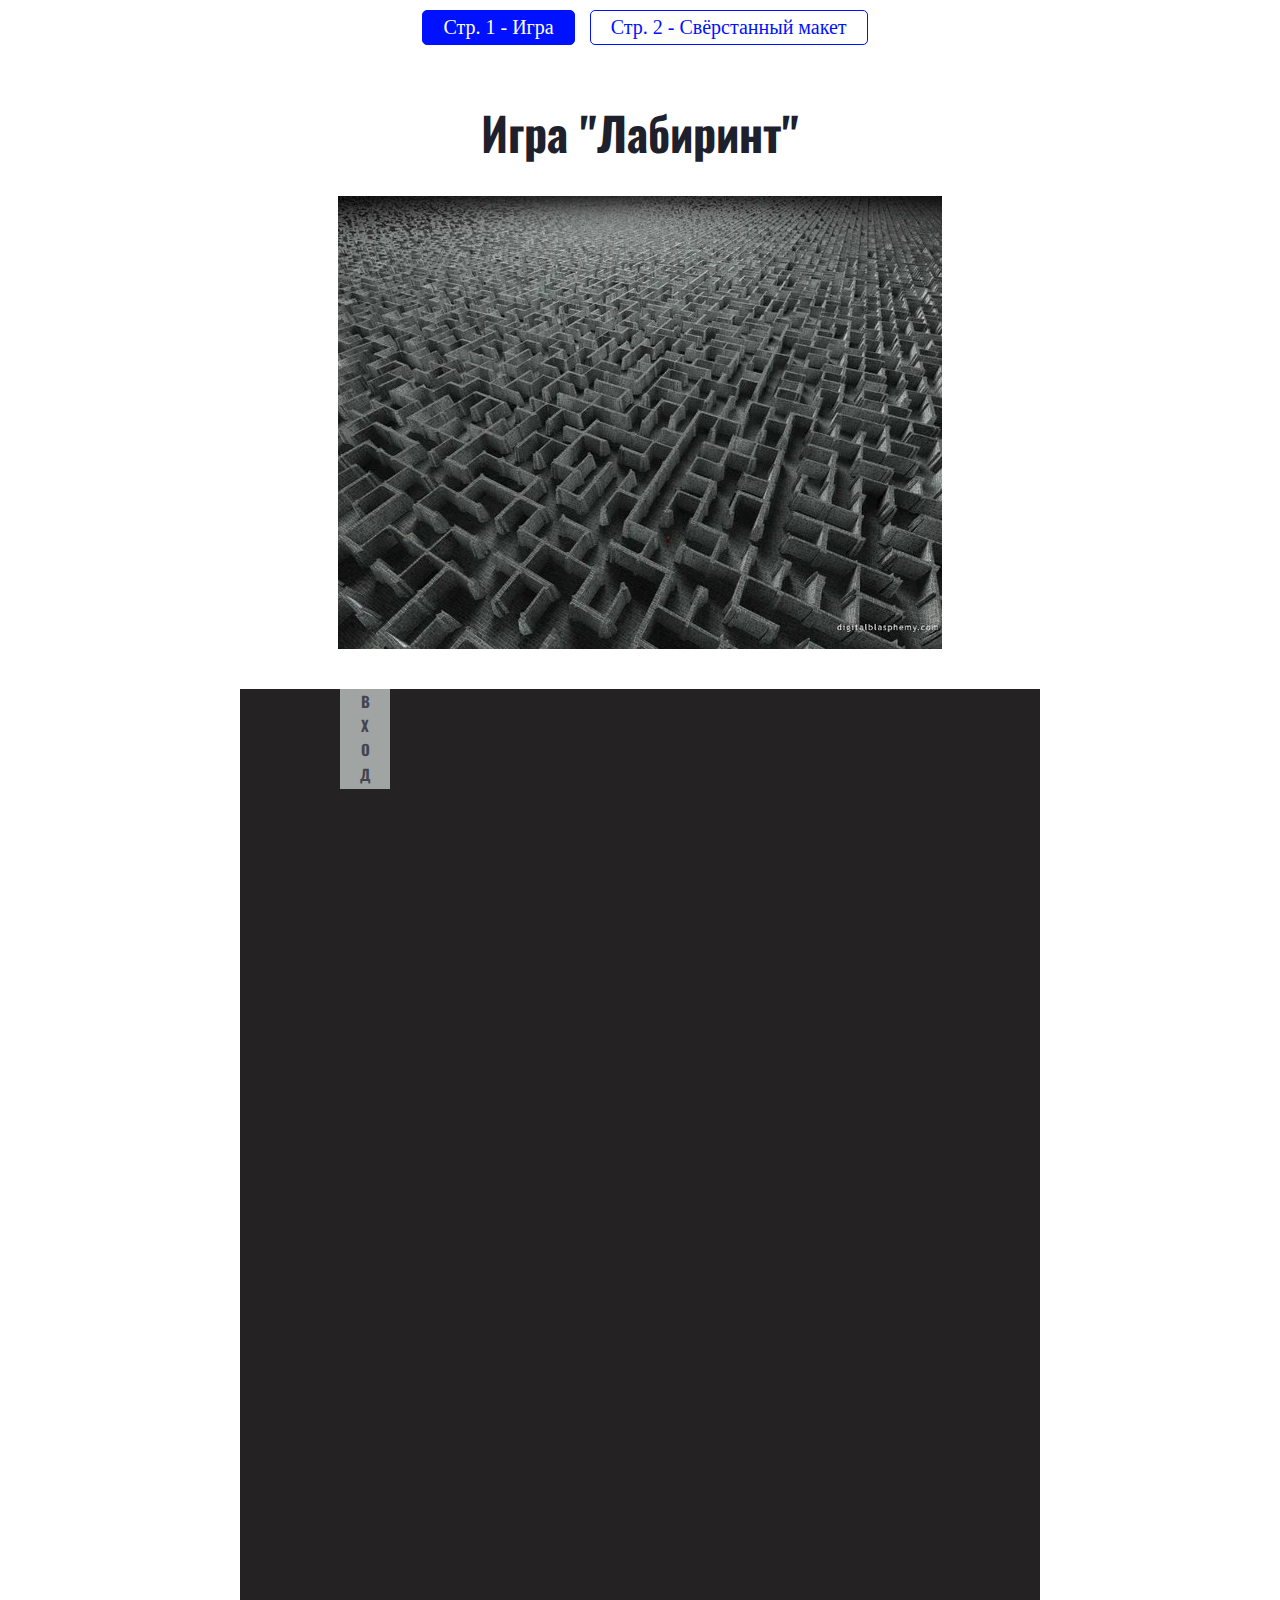
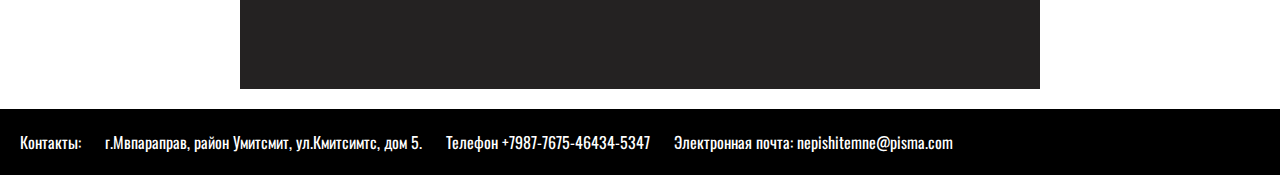
==== index.html @ cc45df3c "Add files via upload" ====
<!DOCTYPE html>
<html lang="zxx">
<!-- Почему-то валидатор не принимает lang="ru". Не разобрался почему. -->

<head>
    <meta charset="UTF-8">
    <meta http-equiv="X-UA-Compatible" content="IE=edge">
    <meta name="viewport" content="width=device-width, initial-scale=1.0">
    <link rel="stylesheet" href="css/style.css">
    <!-- font-family: 'Oswald', sans-serif; -->
    <link rel="preconnect" href="https://fonts.googleapis.com">
    <link rel="preconnect" href="https://fonts.gstatic.com" crossorigin>
    <link href="https://fonts.googleapis.com/css2?family=Oswald:wght@400;700&display=swap" rel="stylesheet">
    <title>Статья</title>
</head>

<body>
    <div class="wrapper">
        <div class="container-page1" id="start">
            <header>
                <nav>
                    <ul>
                        <li class="nav-li-selected">Стр. 1 - Игра</li>
                        <li><a class="nav-li" href="layout.html">Стр. 2 - Свёрстанный макет</a></li>
                    </ul>
                </nav>
                <div class="title-page-1">
                    <h1 class="h1-page-1">Игра "Лабиринт"</h1>
                    <div class="img">
                        <picture>
                            <source srcset="img/title.webp" type="image/webp">
                            <img src="img/title.jfif" alt="лабиринт">
                        </picture>
                    </div>
                </div>
            </header>
            <main class="main-page-1">
                <div class="game-box">
                    <div class="corridor-1">В<br>Х<br>О<br>Д</div>
                    <div class="corridor-2"></div>
                    <div class="corridor-3"></div>
                    <div class="corridor-4"></div>
                    <div class="corridor-5"></div>
                    <div class="corridor-6"></div>
                    <div class="corridor-7"></div>
                    <div class="corridor-8"></div>
                    <div class="corridor-9"></div>
                    <div class="corridor-10"></div>
                    <div class="corridor-11"><p>Победа!!!</p></div>
                </div>
            </main>
        </div>
        <footer>
            <p>Контакты: </p>
            <p>г.Мвпараправ, район Умитсмит, ул.Кмитсимтс, дом 5.</p>
            <p>Телефон <a href="tel:+79877675464345347">+7987-7675-46434-5347</a></p>
            <p>Электронная почта: <a href="mailto:nepishitemne@pisma.com">nepishitemne@pisma.com</a></p>
        </footer>
    </div>
</body>

</html>
---- css/style.css ----
/* Подключаем шрифты*/
@import url("https://fonts.googleapis.com/css2?family=Lato:wght@400;700;900&display=swap");
@import url("https://fonts.googleapis.com/css2?family=Taviraj&display=swap");

@import "null.css";

/* Подключаем шрифт font-family: 'Circular Std' */
@font-face {
	font-family: "Pangolin";
	src: url("../fonts/Pangolin-Regular.woff2") format("woff2"), url("../fonts/Pangolin-Regular.woff") format("woff");
	font-weight: 400;
	font-style: normal;
}

body {
	font-family: "Oswald", sans-serif;
	font-size: 16px;
	font-style: normal;
	font-weight: 400;
	line-height: 1.63;
	text-align: left;
	color: #424551;
}

.wrapper {
	min-height: 100%;
	overflow: hidden;
}

.container-page1 {
	padding: 10px;
	min-width: 820px;
	margin: 0 auto;
}

img {
	max-width: 100%;
}

nav {
	font-family: "Times New Roman";
	text-align: center;
	color: #0011ff;
	font-size: 20px;
	margin: 0 0 40px 0;
}

nav > ul > li {
	display: inline-block;
}
li.nav-li-selected {
	color: #ffffff;
	background: #0011ff;
	white-space: nowrap;
}
nav > ul > li.nav-li-selected,
nav > ul > li > a {
	display: inline-block;
	border: 1px solid #0011ff;
	border-radius: 5px;
	padding: 0 20px;
	margin: 0 0 10px 10px;
	white-space: nowrap;
}
nav > ul > li.nav-li-selected:hover,
nav > ul > li > a:hover {
	border: 1px solid #00eeff;
}
nav > ul > li.nav-li-selected:active,
nav > ul > li > a:active {
	border: 1px solid #00eeff;
	color: #000000;
	background: #00eeff;
}

.title-page-1 {
	text-align: center;
	margin: 0 0 30px 0;
}
.title-page-1:hover {
	background: url(../img/horor.jpg) 50% / 100% no-repeat;
	color: #fff;
}
.title-page-1:active {
	background: url(../img/horor.jpg) repeat;
}

.title-page-1 > h1 {
	margin: 0 0 26px 0;
	font-size: 46px;
	font-weight: 900;
	color: #1e212c;
}
.title-page-1 > h1:hover {
	opacity: 0.8;
	color: #fff;
}
.title-page-1:hover img {
	opacity: 0.3;
}
.main-page-1 > h2 {
	text-decoration: overline;
	font-size: 20px;
	margin: 0 0 10px 0;
	font-weight: 700;
}
.main-page-1 > p {
	margin: 0 0 20px 0;
}

.main-page-1 {
	padding: 10px;
}

.game-box {
	background: #242222;
	width: 800px;
	height: 1000px;
	margin: 0 auto;
}
.corridor-1 {
	width: 50px;
	height: 100px;
	margin: 0 0 0 100px;
	background: #A0A5A3;
	text-align: center;
	font-size: 15px;
	font-weight: 900;
}
.corridor-2 {
	width: 300px;
	height: 40px;
	margin: -2px 0 0 100px;
	visibility: hidden;
}
.corridor-3 {
	width: 30px;
	height: 250px;
	margin: 0 0 0 370px;
	visibility: hidden;
}
.corridor-4 {
	width: 250px;
	height: 25px;
	margin: 0 0 0 370px;
	visibility: hidden;
}
.corridor-5 {
	width: 23px;
	height: 200px;
	margin: -225px 0 0 597px;
	visibility: hidden;
}
.corridor-6 {
	width: 100px;
	height: 21px;
	margin: -221px 0 0 597px;
	visibility: hidden;
}
.corridor-7 {
	width: 19px;
	height: 400px;
	margin: 0 0 0 678px;
	visibility: hidden;
}
.corridor-8 {
	width: 500px;
	height: 17px;
	margin: 0 0 0 197px;
	visibility: hidden;
}
.corridor-9 {
	width: 17px;
	height: 270px;
	margin: 0 0 0 197px;
	visibility: hidden;
}
.corridor-10 {
	width: 300px;
	height: 17px;
	margin: 0 0 0 197px;
	visibility: hidden;
}
.corridor-11 {
	width: 200px;
	height: 150px;
	margin: -80px 0 0 497px;
	visibility: hidden;
}
.corridor-11 p {
	padding: 40px;
	text-align: center;
	font-size: 40px;
	visibility: hidden;
	background: #60e0ad;
}
.corridor-11:hover {
	background: #60e0ad;
	visibility: visible;
}
.corridor-11:hover p {
	visibility: visible;
	background: #60e0ad;
}

[class*="corridor-"]:hover,
[class*="corridor-"]:hover + div {
	visibility:visible;
	background: #A0A5A3;
}

footer {
	padding: 20px;
	background: #000;
	color: #fff;
}
footer > p {
	display: inline-block;
	margin: 0 20px 0 0;
	white-space: nowrap;
}

/* Стили для страницы №2 (макет) */

.container-page2 {
	font-family: "Lato", sans-serif;
	font-style: normal;
	font-weight: 400;
	font-size: 16px;
	line-height: 1.6;
	padding: 10px;
	min-width: 600px;
	max-width: 830px;
	margin: 0 auto;
}

.header-box {
	margin: 0 0 60px 0;
}

.header-box-article-hr-recruting {
	margin: 0 0 12px 0;
}

.header-box-article {
	display: inline-block;
	color: #424551;
	white-space: nowrap;
	background: url(../img/sheet.svg) 0 5px no-repeat;
	padding: 0 0 0 24px;
	margin: 0 12px 0 0;
}

.header-box-hr-recruting {
	display: inline-block;
	font-weight: 700;
	color: #ff3f3a;
	white-space: nowrap;
	background: url(../img/divider.svg) 0 5px no-repeat;
	padding: 0 0 0 15px;
}

.header-box-title {
	font-weight: 900;
	font-size: 46px;
	line-height: 1.3;
	color: #1e212c;
	margin: 0 0 26px 0;
}

.header-box-date-time-share {
	margin: 0 0 40px 0;
}

.header-box-date-time {
	display: inline-block;
	text-align: left;
	width: 49.7%;
}

.header-box-date {
	color: #787a80;
	display: inline-block;
	white-space: nowrap;
	background: url(../img/calendar.svg) 0 5px no-repeat;
	padding: 0 0 0 25px;
	margin: 0 24px 0 0;
}

.header-box-time {
	color: #787a80;
	display: inline-block;
	white-space: nowrap;
	background: url(../img/clock.svg) 0 5px no-repeat;
	padding: 0 0 0 25px;
}

.div-share {
	display: inline-block;
	text-align: right;
	width: 49.7%;
	white-space: nowrap;
}

.share {
	display: inline-block;
	font-weight: 700;
	color: #1e212c;
}

.div-share > a {
	display: inline-block;
	margin: 0 0 0 12px;
}

.div-share > a > img.icon {
	display: inline-block;
	padding: 2px 0 0 0;
}

.container-page2 > main > p {
	margin: 0 0 24px 0;
}

.container-page2 > main > p:nth-of-type(3) {
	margin: 0 0 48px 0;
}

.container-page2 > main > p:last-of-type {
	margin: 0 0 63px 0;
}

.text700-1 {
	font-weight: 700;
	font-size: 20px;
	line-height: 1.5;
	color: #1e212c;
}

.container-page2 > main > p.text700-2 {
	padding: 0 0 0 58px;
	margin: 0 0 48px 0;
	font-weight: 700;
	font-size: 20px;
	line-height: 1.5;
	color: #1e212c;
	background: url(../img/quotes.svg) 0 0 / 28px 20px no-repeat;
}

.container-page2 > main > ul.list {
	margin: 0 0 24px 0;
}

.container-page2 > main > ul.list > li.list-li {
	padding: 0 0 0 32px;
	background: url(../img/check.svg) 0 6px / 16px no-repeat;
}

li.list-li:not(:last-of-type) {
	margin-bottom: 4px;
}
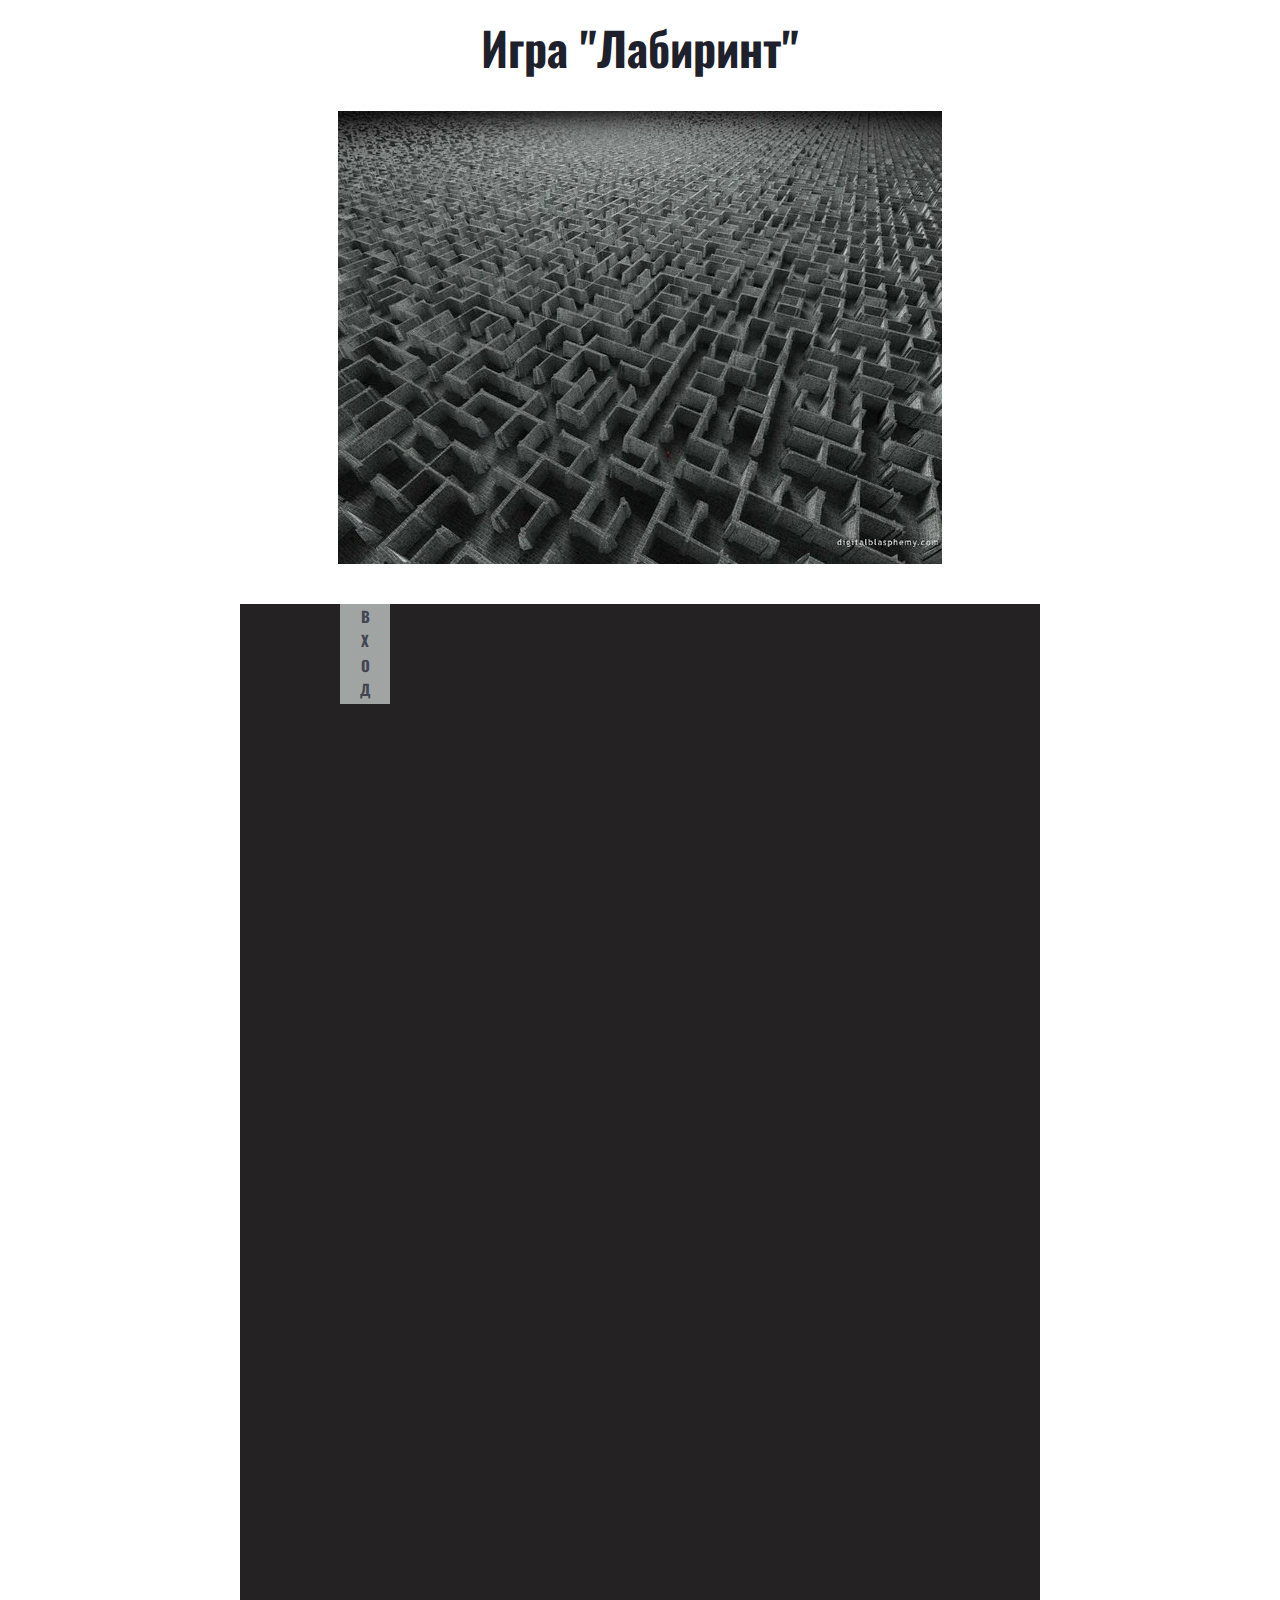
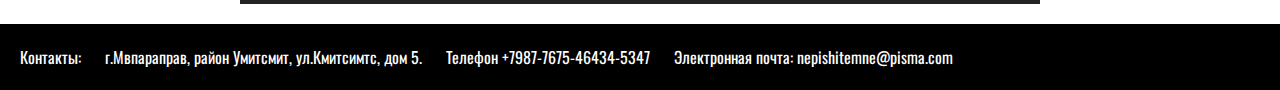
==== commit 7686af50: "Update index.html" ====
--- a/index.html
+++ b/index.html
@@ -7,7 +7,6 @@
     <meta http-equiv="X-UA-Compatible" content="IE=edge">
     <meta name="viewport" content="width=device-width, initial-scale=1.0">
     <link rel="stylesheet" href="css/style.css">
-    <!-- font-family: 'Oswald', sans-serif; -->
     <link rel="preconnect" href="https://fonts.googleapis.com">
     <link rel="preconnect" href="https://fonts.gstatic.com" crossorigin>
     <link href="https://fonts.googleapis.com/css2?family=Oswald:wght@400;700&display=swap" rel="stylesheet">
@@ -18,12 +17,6 @@
     <div class="wrapper">
         <div class="container-page1" id="start">
             <header>
-                <nav>
-                    <ul>
-                        <li class="nav-li-selected">Стр. 1 - Игра</li>
-                        <li><a class="nav-li" href="layout.html">Стр. 2 - Свёрстанный макет</a></li>
-                    </ul>
-                </nav>
                 <div class="title-page-1">
                     <h1 class="h1-page-1">Игра "Лабиринт"</h1>
                     <div class="img">
@@ -59,4 +52,4 @@
     </div>
 </body>
 
-</html>+</html>
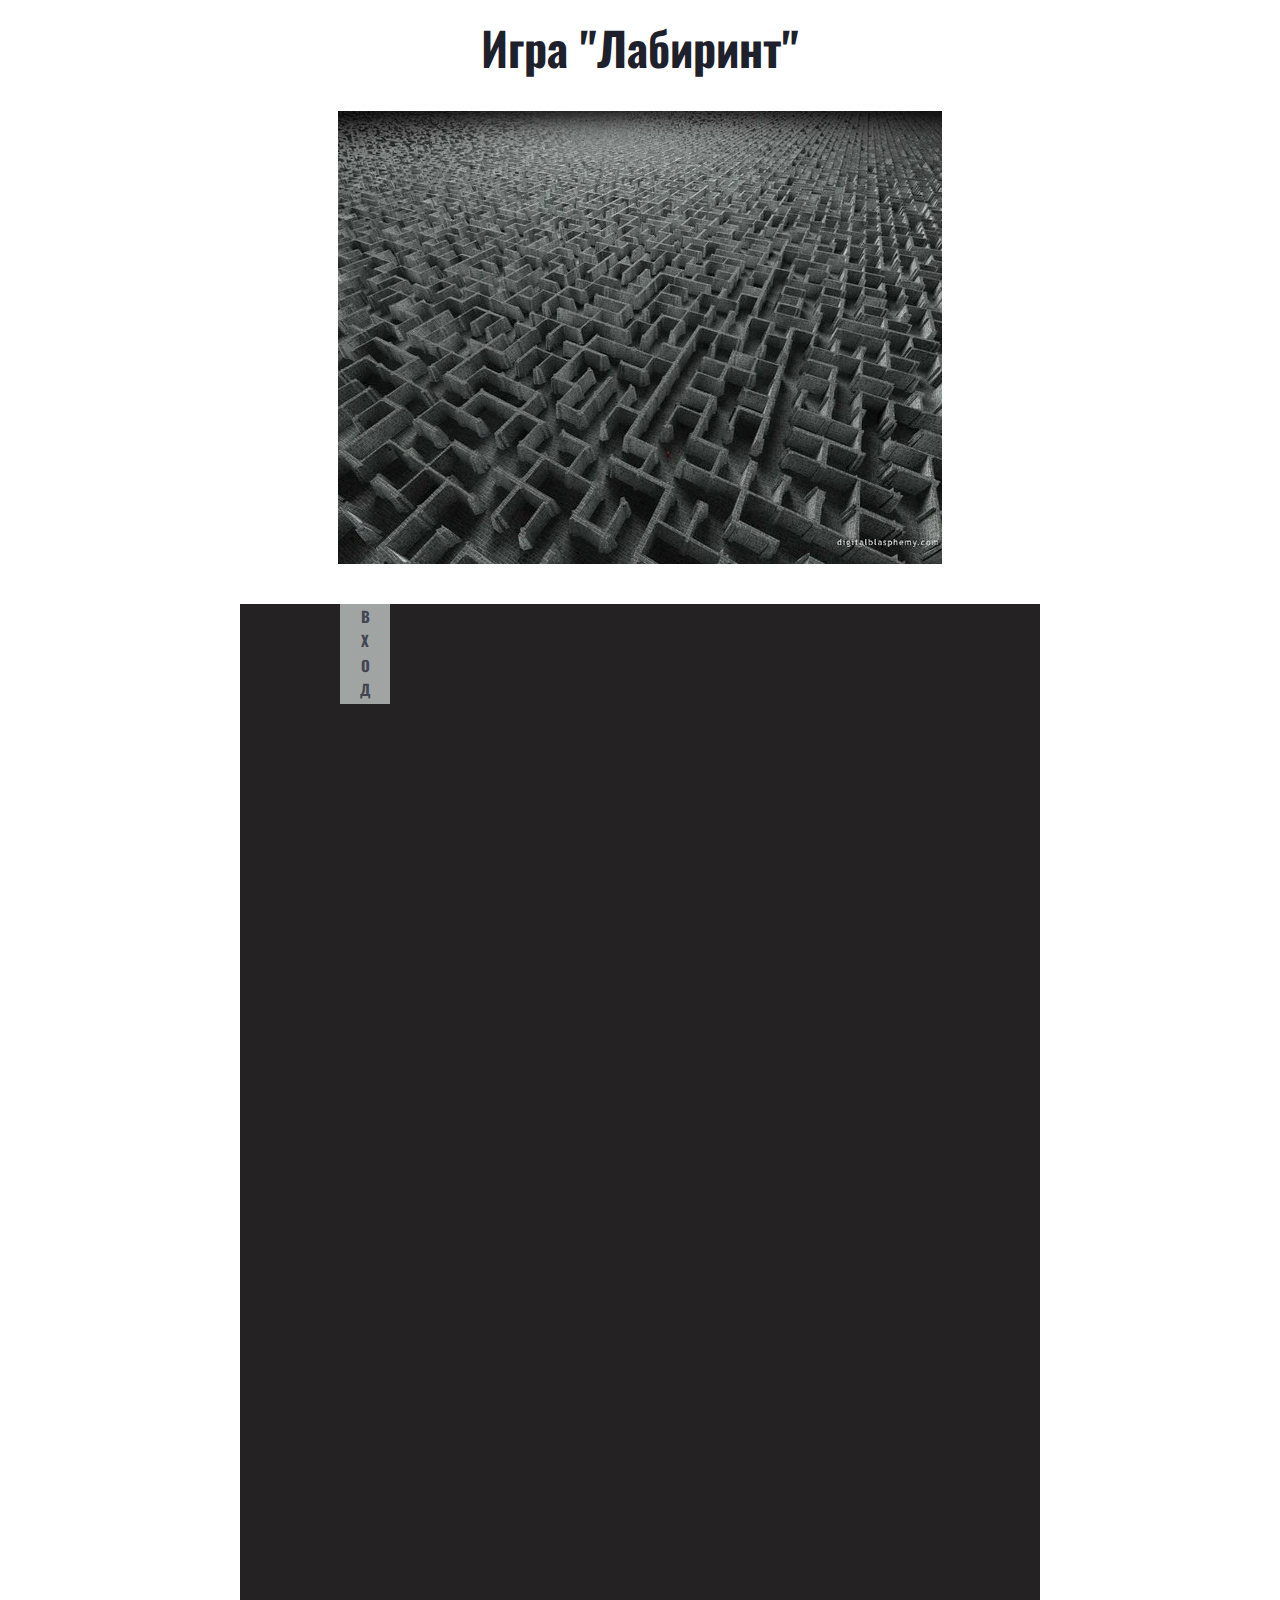
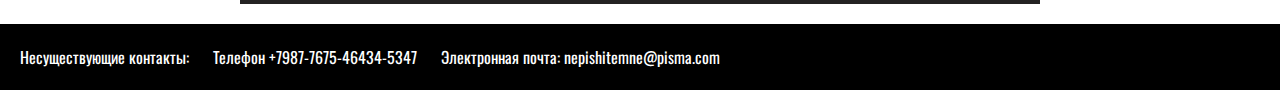
==== commit 116d2293: "Update index.html" ====
--- a/index.html
+++ b/index.html
@@ -44,8 +44,7 @@
             </main>
         </div>
         <footer>
-            <p>Контакты: </p>
-            <p>г.Мвпараправ, район Умитсмит, ул.Кмитсимтс, дом 5.</p>
+            <p>Несуществующие контакты: </p>
             <p>Телефон <a href="tel:+79877675464345347">+7987-7675-46434-5347</a></p>
             <p>Электронная почта: <a href="mailto:nepishitemne@pisma.com">nepishitemne@pisma.com</a></p>
         </footer>
--- a/css/style.css
+++ b/css/style.css
@@ -35,42 +35,6 @@
 
 img {
 	max-width: 100%;
-}
-
-nav {
-	font-family: "Times New Roman";
-	text-align: center;
-	color: #0011ff;
-	font-size: 20px;
-	margin: 0 0 40px 0;
-}
-
-nav > ul > li {
-	display: inline-block;
-}
-li.nav-li-selected {
-	color: #ffffff;
-	background: #0011ff;
-	white-space: nowrap;
-}
-nav > ul > li.nav-li-selected,
-nav > ul > li > a {
-	display: inline-block;
-	border: 1px solid #0011ff;
-	border-radius: 5px;
-	padding: 0 20px;
-	margin: 0 0 10px 10px;
-	white-space: nowrap;
-}
-nav > ul > li.nav-li-selected:hover,
-nav > ul > li > a:hover {
-	border: 1px solid #00eeff;
-}
-nav > ul > li.nav-li-selected:active,
-nav > ul > li > a:active {
-	border: 1px solid #00eeff;
-	color: #000000;
-	background: #00eeff;
 }
 
 .title-page-1 {
